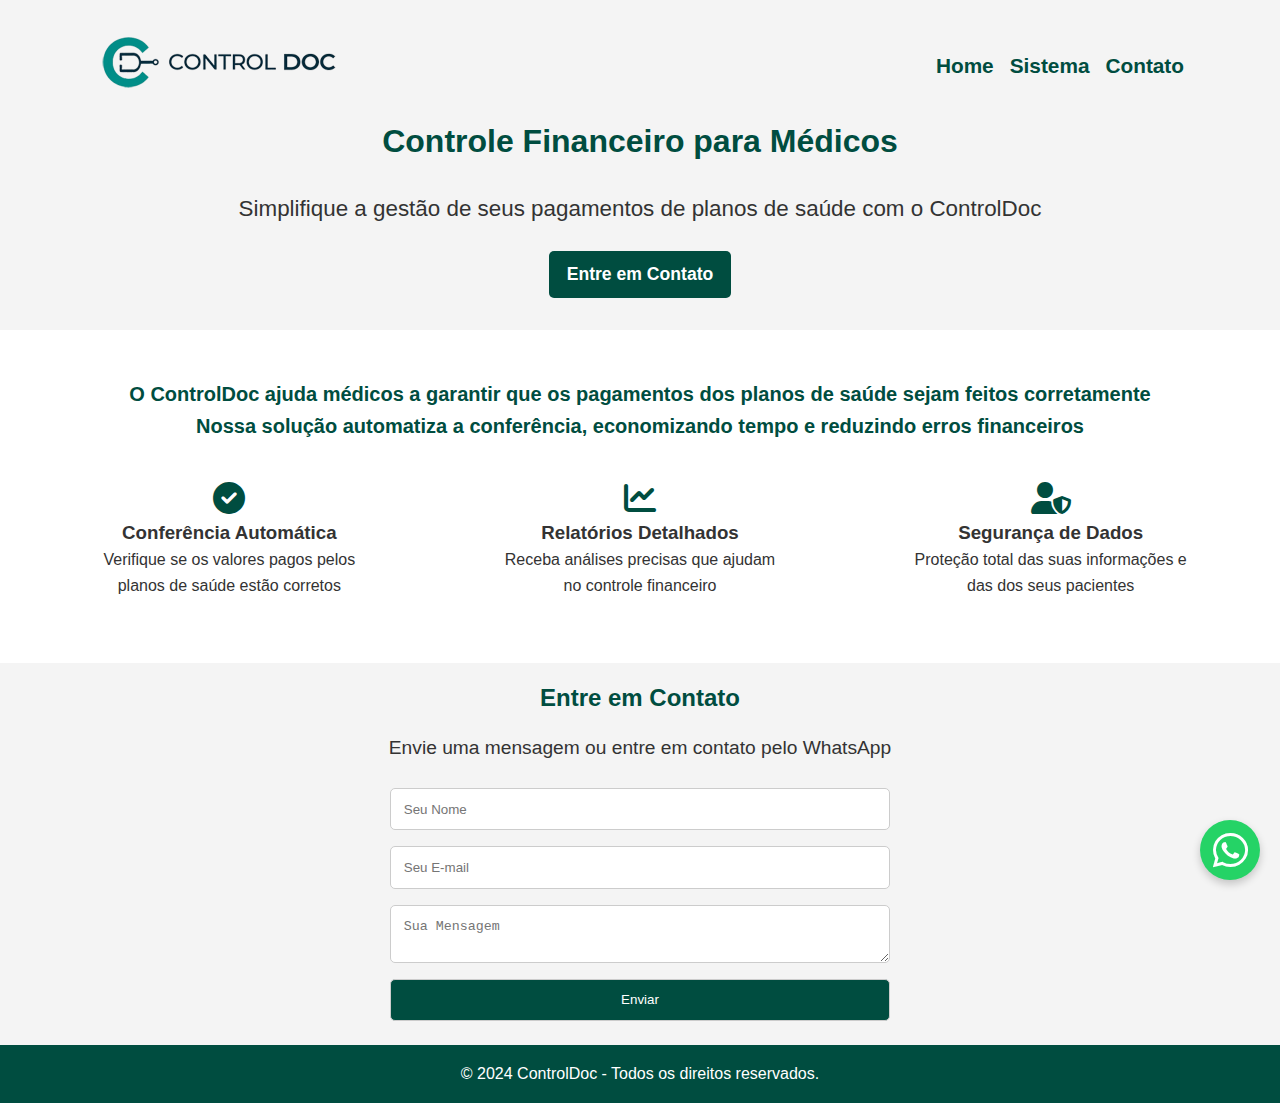
==== a-backup/index.html @ 4fa60aa8 "updates" ====
<!DOCTYPE html>
<html lang="pt-br">
<head>
  <meta charset="UTF-8">
  <meta name="viewport" content="width=device-width, initial-scale=1.0">
  <title>ControlDoc - Controle Financeiro para Médicos</title>
  <!-- Meta Tag Description -->
  <meta name="description" content=""> 
  <!-- Favicon Image -->
  <link rel="icon" href="img/control.ico" type="image/x-icon">
  <link rel="stylesheet" href="css/style.css">
  <link rel="stylesheet" href="https://cdnjs.cloudflare.com/ajax/libs/font-awesome/6.0.0/css/all.min.css">
</head>
<body>
  <header id="home">
    <nav>
      <div class="logo">
        <img src="img/controldoc-logo.png" alt="ControlDoc Logo">
      </div>
      <ul class="menu">
        <li><a href="#home">Home</a></li>
        <li><a href="#services">Sistema</a></li>
        <li><a href="#contact">Contato</a></li>
      </ul>
    </nav>
    <div class="header-content">
      <h1>Controle Financeiro para Médicos</h1>
      <p>Simplifique a gestão de seus pagamentos de planos de saúde com o ControlDoc</p>
      <a href="#contact" class="btn">Entre em Contato</a>
    </div>
  </header>

  <section id="services">
    <div style="text-align: center;">
      <span>O ControlDoc ajuda médicos a garantir que os pagamentos dos planos de saúde sejam feitos corretamente<br>Nossa solução automatiza a conferência, economizando tempo e reduzindo erros financeiros</span>
    </div>

    <div class="service-box">
      <div>
        <i class="fas fa-check-circle"></i>
        <h3>Conferência Automática</h3>
        <p>Verifique se os valores pagos pelos planos de saúde estão corretos</p>
      </div>
      <div>
        <i class="fas fa-chart-line"></i>
        <h3>Relatórios Detalhados</h3>
        <p>Receba análises precisas que ajudam no controle financeiro</p>
      </div>
      <div>
        <i class="fas fa-user-shield"></i>
        <h3>Segurança de Dados</h3>
        <p>Proteção total das suas informações e das dos seus pacientes</p>
      </div>
    </div>
  </section>

  <section id="contact">
    <h2>Entre em Contato</h2>
    <p>Envie uma mensagem ou entre em contato pelo WhatsApp</p>
    <form>
      <input type="text" placeholder="Seu Nome" required>
      <input type="email" placeholder="Seu E-mail" required>
      <textarea placeholder="Sua Mensagem" required></textarea>
      <button type="submit">Enviar</button>
    </form>
  </section>

  <footer>
    <p>&copy; 2024 ControlDoc - Todos os direitos reservados.</p>
  </footer>

  <a href="https://wa.me/+5541995947335" class="whatsapp-float" target="_blank">
    <i class="fab fa-whatsapp"></i>
  </a>

  <script src="js/script.js"></script>
</body>
</html>
---- a-backup/css/style.css ----
/* Reset */
* {
  margin: 0;
  padding: 0;
  box-sizing: border-box;
}

body {
  font-family: Arial, sans-serif;
  line-height: 1.6;
  color: #333;
}

/* Header */
header {
  background-color: #f4f4f4;
  text-align: center;
  padding: 2rem;
}

header nav {
  display: flex;
  justify-content: space-between;
  align-items: center;
}

header .logo img {
  height: 60px;
  margin-left: 4rem;
}

header .menu {
  list-style: none;
  display: flex;
  gap: 1rem;
  font-size: 1.3rem;
  margin-right: 4rem;
}


header .menu li a {
  text-decoration: none;
  color: #004d40;
  font-weight: bold;
  transition: color 0.3s ease; /* Smooth color transition */
}

.menu li a:hover {
  color: #5F9EA0; /* Change color on hover */
}

/* Header Content */
.header-content {
  display: flex;
  flex-direction: column; /* Ensures vertical stacking */
  align-items: center; /* Centers content horizontally */
}

.header-content h1 {
  color: #004d40;
  font-size: 2.0rem;
  margin: 1rem 0;
}

.header-content p {
  margin: 0.5rem 0;
  font-size: 1.4rem;
}

.header-content .btn {
  margin: 1rem 0; /* Adds vertical spacing */
  display: inline-block; /* Ensures vertical margin works */
  background-color: #004d40;
  color: white;
  font-weight: bold;
  font-size: 1.1rem;
  padding: 0.6rem 1.1rem;
  text-decoration: none;
  border-radius: 5px;
  margin-bottom: 0; /* Removes any space below the button */
}

.header-content .btn:hover {
  background-color: #00796b;
}


/* About Section */
#about, #services, #contact {
  padding: 3rem 1.5rem;
}

#about h2, #contact h2 {
  text-align: center;
  color: #004d40;
  margin-bottom: 1rem;
}

/* Services Section */
#services {
  margin-top: 0; /* Removes margin above the section */
  padding-top: 3rem; /* Removes padding above the section */
}

#services span {
  font-size: 1.25rem;
  text-align: center;
  color: #004d40;
  margin-bottom: 1rem;
  font-weight: 600;
}

.service-box {
  margin-top: 1.5rem;
  display: flex;
  justify-content: space-around;
  text-align: center;
}

.service-box p {
  width: 75%;
  margin: auto;
}

.service-box div {
  flex: 1;
  padding: 1rem;
}

.service-box i {
  font-size: 2rem;
  color: #004d40;
}

/* Contact Section */
#contact {
  background-color: #f4f4f4;
}

form {
  display: flex;
  flex-direction: column;
  max-width: 500px;
  margin: 0 auto;
}

form input, form textarea, form button {
  margin: 0.5rem 0;
  padding: 0.8rem;
  border: 1px solid #ccc;
  border-radius: 5px;
}

form button {
  background-color: #004d40;
  color: white;
  cursor: pointer;
}

form button:hover {
  background-color: #00796b;
}

/* Footer */
footer {
  background-color: #004d40;
  color: white;
  text-align: center;
  padding: 1rem;
}

#contact {
  padding: 1rem; /* Optional, adjust padding around the section */
}

#contact p {
  text-align: center; /* Centers the text horizontally */
  margin-bottom: 1rem; /* Adds space below the text if needed */
  font-size: 1.2rem;
}

/* WhatsApp Button */
.whatsapp-float {
  position: fixed;
  bottom: 20px;
  right: 20px;
  width: 60px;
  height: 60px;
  background-color: #25d366;
  color: white;
  border-radius: 50%;
  display: flex;
  align-items: center;
  justify-content: center;
  box-shadow: 0 4px 8px rgba(0, 0, 0, 0.2);
  text-decoration: none; /* Removes any underline or decoration */
}

.whatsapp-float i {
  font-size: 40px; /* Icon size */
  display: block; /* Prevent inline-level behavior */
  line-height: 1; /* Remove extra line spacing */
  text-align: center; /* Center the icon */
  vertical-align: middle; /* Prevents alignment issues */
  overflow: hidden; /* Ensures no extra rendering artifacts */
}


.whatsapp-float:hover {
  background-color: #1ebe57;
}
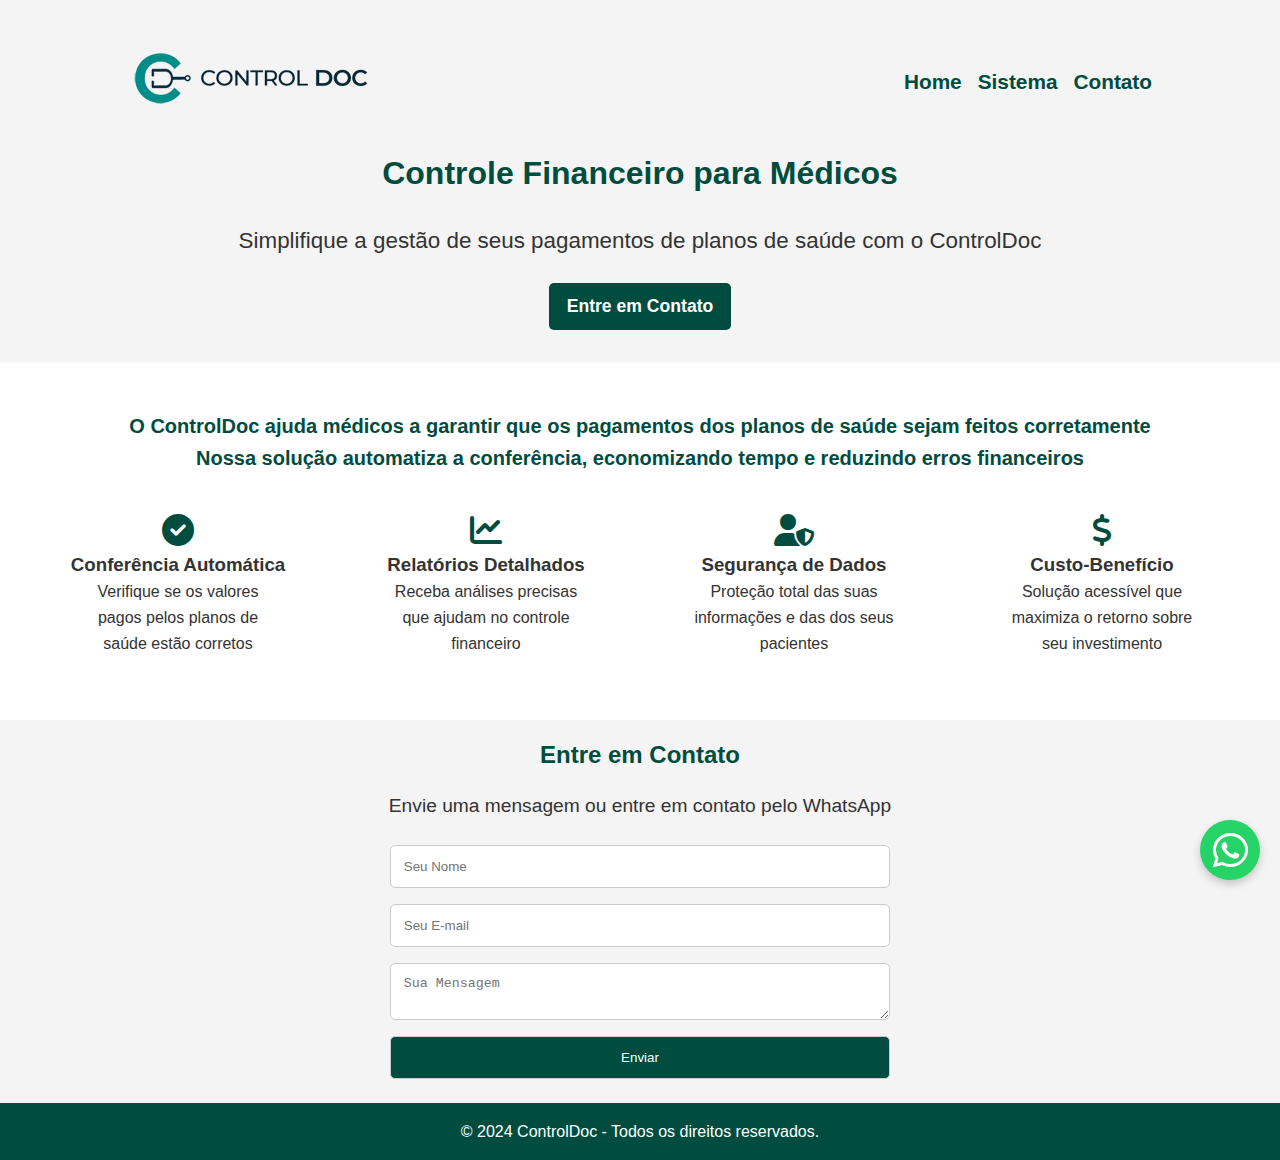
==== commit 31c80e50: "updates" ====
--- a/a-backup/index.html
+++ b/a-backup/index.html
@@ -3,27 +3,38 @@
 <head>
   <meta charset="UTF-8">
   <meta name="viewport" content="width=device-width, initial-scale=1.0">
-  <title>ControlDoc - Controle Financeiro para Médicos</title>
+  <title>ControlDoc</title>
   <!-- Meta Tag Description -->
-  <meta name="description" content=""> 
+  <meta name="description" content="Controle Financeiro para Médicos">  
   <!-- Favicon Image -->
   <link rel="icon" href="img/control.ico" type="image/x-icon">
   <link rel="stylesheet" href="css/style.css">
   <link rel="stylesheet" href="https://cdnjs.cloudflare.com/ajax/libs/font-awesome/6.0.0/css/all.min.css">
 </head>
 <body>
+
+  <div class="container">
+
   <header id="home">
-    <nav>
-      <div class="logo">
-        <img src="img/controldoc-logo.png" alt="ControlDoc Logo">
-      </div>
-      <ul class="menu">
-        <li><a href="#home">Home</a></li>
-        <li><a href="#services">Sistema</a></li>
-        <li><a href="#contact">Contato</a></li>
-      </ul>
-    </nav>
-    <div class="header-content">
+  <nav>
+
+    <div class="logo">
+      <img src="img/controldoc-logo.png" alt="ControlDoc Logo">
+    </div>
+
+    <div class="hamburger" id="hamburger" aria-expanded="false">
+      <i class="fas fa-bars"></i>
+    </div>
+
+    <ul class="menu" id="menu">
+      <li><a href="#home">Home</a></li>
+      <li><a href="#services">Sistema</a></li>
+      <li><a href="#contact">Contato</a></li>
+    </ul>
+
+  </nav>
+
+  <div class="header-content">
       <h1>Controle Financeiro para Médicos</h1>
       <p>Simplifique a gestão de seus pagamentos de planos de saúde com o ControlDoc</p>
       <a href="#contact" class="btn">Entre em Contato</a>
@@ -32,7 +43,9 @@
 
   <section id="services">
     <div style="text-align: center;">
-      <span>O ControlDoc ajuda médicos a garantir que os pagamentos dos planos de saúde sejam feitos corretamente<br>Nossa solução automatiza a conferência, economizando tempo e reduzindo erros financeiros</span>
+      <span>O ControlDoc ajuda médicos a garantir que os pagamentos dos planos de saúde sejam feitos corretamente</span>
+      <br>
+      <span>Nossa solução automatiza a conferência, economizando tempo e reduzindo erros financeiros</span>
     </div>
 
     <div class="service-box">
@@ -50,6 +63,11 @@
         <i class="fas fa-user-shield"></i>
         <h3>Segurança de Dados</h3>
         <p>Proteção total das suas informações e das dos seus pacientes</p>
+      </div>
+      <div>
+        <i class="fas fa-dollar-sign"></i>
+        <h3>Custo-Benefício</h3>
+        <p>Solução acessível que maximiza o retorno sobre seu investimento</p>
       </div>
     </div>
   </section>
@@ -74,5 +92,7 @@
   </a>
 
   <script src="js/script.js"></script>
+
+  </div>
 </body>
 </html>--- a/a-backup/css/style.css
+++ b/a-backup/css/style.css
@@ -5,12 +5,27 @@
   box-sizing: border-box;
 }
 
+html, body {
+  overflow-x: hidden; 
+  width: 100%; 
+  margin: 0; 
+}
+
 body {
   font-family: Arial, sans-serif;
   line-height: 1.6;
   color: #333;
 }
 
+img, div, section {
+  max-width: 100%; /* Prevent elements from exceeding screen width */
+  box-sizing: border-box; /* Include padding/border in element size */
+}
+
+.container {
+  width: 100%; /* Responsive width */
+}
+
 /* Header */
 header {
   background-color: #f4f4f4;
@@ -19,9 +34,11 @@
 }
 
 header nav {
+  position: relative; 
   display: flex;
   justify-content: space-between;
   align-items: center;
+  padding: 1rem 2rem; 
 }
 
 header .logo img {
@@ -37,7 +54,6 @@
   margin-right: 4rem;
 }
 
-
 header .menu li a {
   text-decoration: none;
   color: #004d40;
@@ -45,8 +61,17 @@
   transition: color 0.3s ease; /* Smooth color transition */
 }
 
-.menu li a:hover {
+header .menu li a:hover {
   color: #5F9EA0; /* Change color on hover */
+}
+
+/* Hamburger Menu Icon */
+.hamburger {
+  display: none; /* Hidden by default on larger screens */
+  cursor: pointer;
+  font-size: 1.5rem;
+  color: #004d40;
+  z-index: 1100; /* Keep it above other elements */
 }
 
 /* Header Content */
@@ -85,12 +110,11 @@
 }
 
 
-/* About Section */
-#about, #services, #contact {
+#services, #contact {
   padding: 3rem 1.5rem;
 }
 
-#about h2, #contact h2 {
+#contact h2 {
   text-align: center;
   color: #004d40;
   margin-bottom: 1rem;
@@ -193,7 +217,7 @@
   align-items: center;
   justify-content: center;
   box-shadow: 0 4px 8px rgba(0, 0, 0, 0.2);
-  text-decoration: none; /* Removes any underline or decoration */
+  text-decoration: none; 
 }
 
 .whatsapp-float i {
@@ -205,7 +229,158 @@
   overflow: hidden; /* Ensures no extra rendering artifacts */
 }
 
-
 .whatsapp-float:hover {
   background-color: #1ebe57;
+}
+
+/************* Responsive Design For tablets (768px and below) ********/
+
+@media (max-width: 768px) {  
+
+  header .logo {
+    margin: 0 auto; /* Automatically center horizontally */
+    text-align: center; /* Ensure inner content is centered */
+  }
+
+  .wide-element {
+    width: 100%; /* Fit content within viewport */
+    padding: 0; /* Remove excess padding for small screens */
+  }
+
+  .hamburger {
+    display: block; /* Display hamburger menu icon */
+  }
+
+  header #menu li {
+    margin: 0.5rem 0; 
+    font-size: 1.2rem;
+  }
+
+  #menu {
+    display: none; /* Hide menu by default */
+    flex-direction: column;
+    position: absolute;
+    top: 100%;
+    left: 0;
+    width: 100%;
+    background-color: #f4f4f4;
+    z-index: 999;
+    box-shadow: 0 4px 8px rgba(0, 0, 0, 0.2); /* Optional shadow */
+    text-align: center;
+  }
+
+  #menu.show {
+    display: flex; /* Show menu when toggled */
+  }
+
+  .menu li {
+    margin: 1rem 0; /* Add spacing between menu items */
+  }
+
+  header .header-content h1 {
+    width: 85%;
+    margin-top: 0rem;
+  }
+
+  #services {
+    margin-top: -1rem;
+    margin-bottom: -1rem;
+  }
+
+  #services span {
+    display: block; /* Treat each span as a block element */
+    margin-bottom: -0.5rem; /* Add more space below each block */
+  }
+
+  .service-box {
+    flex-direction: column;
+    gap: 1.5rem;
+  }
+
+  .service-box p {
+    width: 80%;
+    margin: auto;
+  }
+
+  .service-box div {
+    flex: 1 1 100%;
+  }
+
+  form {
+    padding: 1rem;
+  }
+
+  .whatsapp-float {
+    width: 55px !important; 
+    height: 55px !important;
+  }
+
+  .whatsapp-float i {
+    font-size: 40px !important; 
+  }
+}
+
+@media (max-width: 768px) and (orientation: landscape) {
+
+  .header-content p { 
+      width: 70%;
+  }
+
+  #services {
+    width: 100%; 
+  }
+
+  .service-box p {
+    width: 75%;
+    margin: auto;
+  }
+  
+}
+
+
+/* For mobile devices (480px and below) */
+@media (max-width: 480px) {
+  header {
+    padding: 1rem;
+  }
+
+  header .logo img {
+    height: 50px;
+    margin-left: 0;
+  }
+
+  header .menu {
+    font-size: 1rem;
+  }
+
+  .header-content h1 {
+    font-size: 1.8rem;
+  }
+
+  .header-content p {
+    font-size: 1.2rem;
+  }
+
+  #services span {
+    font-size: 1.1rem;
+  }
+
+  .service-box div {
+    padding: 0.5rem;
+  }
+
+  form input,
+  form textarea,
+  form button {
+    font-size: 0.9rem;
+  }
+
+  .whatsapp-float {
+    width: 50px;
+    height: 50px;
+  }
+
+  .whatsapp-float i {
+    font-size: 30px;
+  }
 }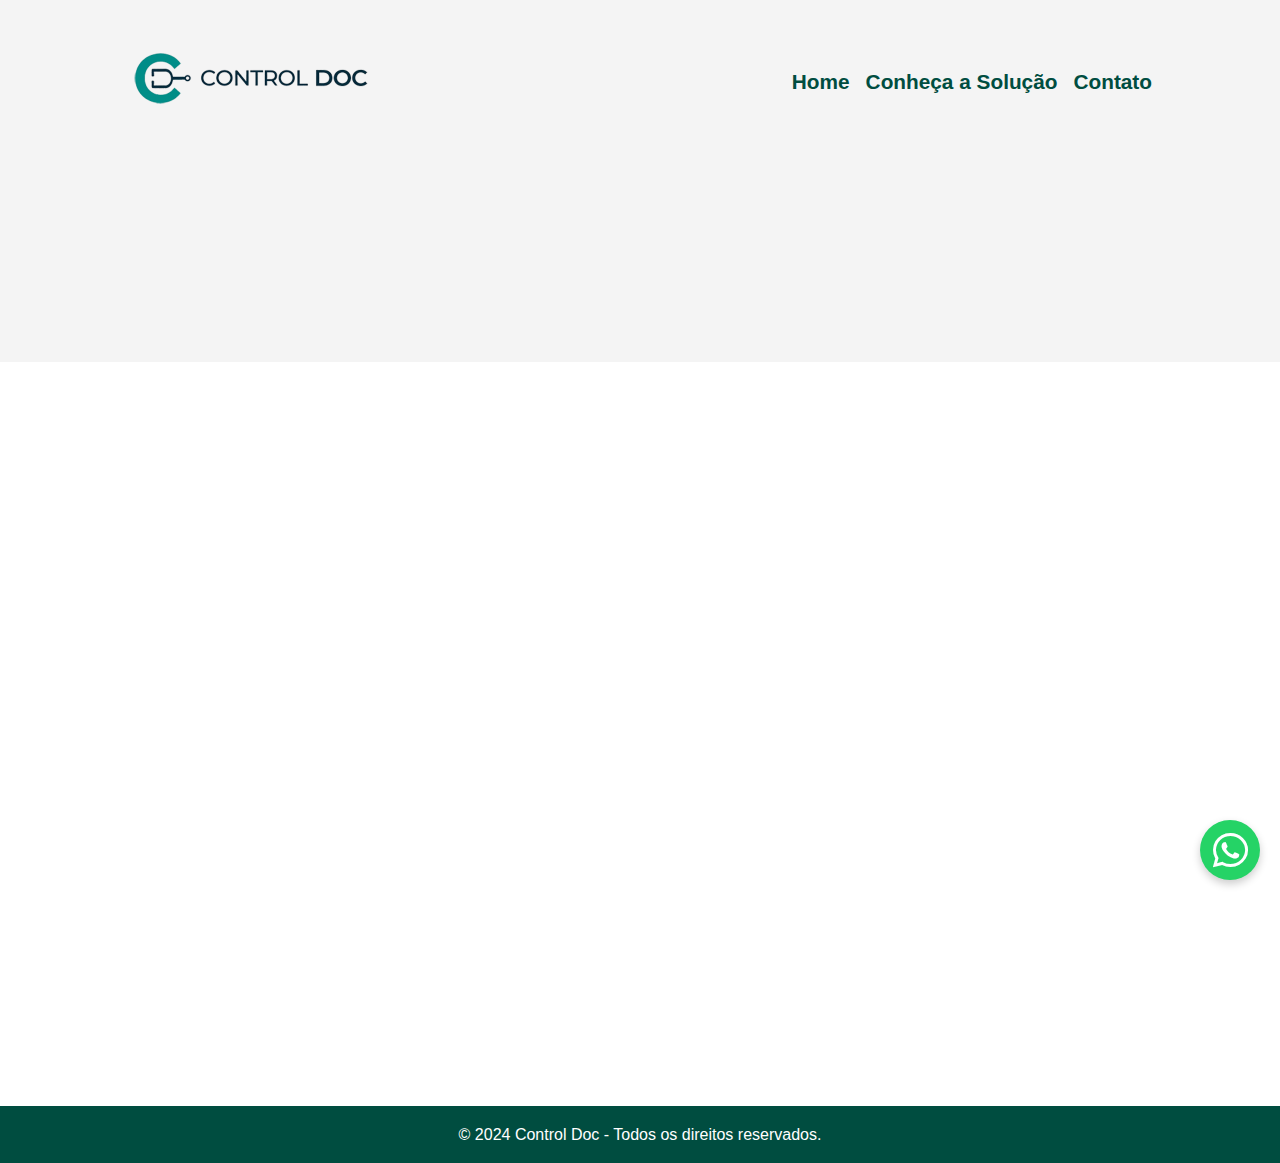
==== commit 60760d5e: "updates" ====
--- a/a-backup/index.html
+++ b/a-backup/index.html
@@ -3,7 +3,7 @@
 <head>
   <meta charset="UTF-8">
   <meta name="viewport" content="width=device-width, initial-scale=1.0">
-  <title>ControlDoc</title>
+  <title>Control Doc</title>
   <!-- Meta Tag Description -->
   <meta name="description" content="Controle Financeiro para Médicos">  
   <!-- Favicon Image -->
@@ -19,7 +19,7 @@
   <nav>
 
     <div class="logo">
-      <img src="img/controldoc-logo.png" alt="ControlDoc Logo">
+      <a href="index.html"><img src="img/controldoc-logo.png" alt="ControlDoc Logo"></a>
     </div>
 
     <div class="hamburger" id="hamburger" aria-expanded="false">
@@ -28,22 +28,22 @@
 
     <ul class="menu" id="menu">
       <li><a href="#home">Home</a></li>
-      <li><a href="#services">Sistema</a></li>
+      <li><a href="#services">Conheça a Solução</a></li>
       <li><a href="#contact">Contato</a></li>
     </ul>
 
   </nav>
 
-  <div class="header-content">
+  <div class="header-content fade-in">
       <h1>Controle Financeiro para Médicos</h1>
-      <p>Simplifique a gestão de seus pagamentos de planos de saúde com o ControlDoc</p>
+      <p>Simplifique a gestão de seus pagamentos de planos de saúde com o Control Doc</p>
       <a href="#contact" class="btn">Entre em Contato</a>
     </div>
   </header>
 
-  <section id="services">
+  <section id="services" class="fade-in">
     <div style="text-align: center;">
-      <span>O ControlDoc ajuda médicos a garantir que os pagamentos dos planos de saúde sejam feitos corretamente</span>
+      <span>O Control Doc ajuda médicos a garantir que os pagamentos dos planos de saúde sejam feitos corretamente</span>
       <br>
       <span>Nossa solução automatiza a conferência, economizando tempo e reduzindo erros financeiros</span>
     </div>
@@ -72,19 +72,54 @@
     </div>
   </section>
 
-  <section id="contact">
+  <section id="contact" class="fade-in">
     <h2>Entre em Contato</h2>
-    <p>Envie uma mensagem ou entre em contato pelo WhatsApp</p>
-    <form>
-      <input type="text" placeholder="Seu Nome" required>
-      <input type="email" placeholder="Seu E-mail" required>
-      <textarea placeholder="Sua Mensagem" required></textarea>
-      <button type="submit">Enviar</button>
-    </form>
+    <p id="contactMessage">Envie uma mensagem ou entre em contato pelo WhatsApp</p>
+
+      <form action="https://formsubmit.co/97acd11190d03f45b7c9588c07d09ac6" method="POST">
+        <input type="text" name="name" placeholder="Nome" required>
+        <input type="text" name="email" placeholder="E-mail ou Telefone" required>
+        <textarea name="message" placeholder="Mensagem" required></textarea>
+        <input type="hidden" name="_captcha" value="true"> <!-- CAPTCHA for spam protection -->
+        <input type="hidden" name="_subject" value="Nova Mensagem Control Doc">
+        <input type="hidden" name="_template" value="box">
+        <button type="submit">Enviar</button>
+      </form>
+
+        <script>
+            document.querySelector("form").addEventListener("submit", async (e) => {
+                e.preventDefault(); // Prevent default form submission
+
+                const form = e.target;
+                const formContainer = document.getElementById("formContainer");
+                const contactMessage = document.getElementById("contactMessage");
+
+                // Send form data
+                const formData = new FormData(form);
+
+                const response = await fetch(form.action, {
+                  method: form.method,
+                  body: formData,
+                });
+
+                if (response.ok) {
+                  // Show success message
+                  contactMessage.textContent = "Mensagem enviada com sucesso!";
+                  contactMessage.classList.add("success"); 
+                  form.reset();
+                } else {
+                  // Show error message
+                  contactMessage.textContent = "Ocorreu um erro, tente novamente";
+                  contactMessage.classList.add("error"); // Add error class for styling
+                }
+              });
+
+        </script>
+
   </section>
 
   <footer>
-    <p>&copy; 2024 ControlDoc - Todos os direitos reservados.</p>
+    <p>&copy; 2024 Control Doc - Todos os direitos reservados.</p>
   </footer>
 
   <a href="https://wa.me/+5541995947335" class="whatsapp-float" target="_blank">
--- a/a-backup/css/style.css
+++ b/a-backup/css/style.css
@@ -161,6 +161,10 @@
   background-color: #f4f4f4;
 }
 
+#contact {
+  padding: 1rem; /* Optional, adjust padding around the section */
+}
+
 form {
   display: flex;
   flex-direction: column;
@@ -173,17 +177,56 @@
   padding: 0.8rem;
   border: 1px solid #ccc;
   border-radius: 5px;
+  font-family: Arial, sans-serif;
 }
 
 form button {
   background-color: #004d40;
   color: white;
   cursor: pointer;
+  font-size: 1rem;
 }
 
 form button:hover {
   background-color: #00796b;
 }
+
+/* Default style */
+#contactMessage {
+  text-align: center; /* Centers the text horizontally */
+  margin-bottom: 1rem; /* Adds space below the text if needed */
+  font-size: 1.2rem;
+}
+
+#contactMessage.success {
+  color: green; /* Text color */
+  font-size: 1.1rem;
+  border: 1px solid green; /* Adds a green border */
+  padding: 10px; /* Adds space inside the border */
+  border-radius: 5px; /* Rounds the corners */
+  margin: 0 auto 1rem; /* Centers the message and adds spacing below */
+  text-align: center; /* Centers the text inside */
+  background-color: #f6fff6; /* Optional: Light green background */
+  max-width: 500px; /* Matches the form's width */
+  width: 100%; /* Ensures responsiveness */
+  box-sizing: border-box; /* Includes padding in the width calculation */
+}
+
+
+/* Error message */
+#contactMessage.error {
+  color: red; /* Text color */
+  border: 1px solid red; /* Adds a green border */
+  padding: 10px; /* Adds space inside the border */
+  border-radius: 5px; /* Rounds the corners */
+  margin: 0 auto 1rem; /* Centers the message and adds spacing below */
+  text-align: center; /* Centers the text inside */
+  background-color: #FFCCCB; /* Optional: Light red background */
+  max-width: 500px; /* Matches the form's width */
+  width: 100%; /* Ensures responsiveness */
+  box-sizing: border-box; /* Includes padding in the width calculation */
+}
+
 
 /* Footer */
 footer {
@@ -191,16 +234,6 @@
   color: white;
   text-align: center;
   padding: 1rem;
-}
-
-#contact {
-  padding: 1rem; /* Optional, adjust padding around the section */
-}
-
-#contact p {
-  text-align: center; /* Centers the text horizontally */
-  margin-bottom: 1rem; /* Adds space below the text if needed */
-  font-size: 1.2rem;
 }
 
 /* WhatsApp Button */
@@ -233,7 +266,26 @@
   background-color: #1ebe57;
 }
 
+/* Fade-in animation */
+@keyframes fadeIn {
+  from {
+    opacity: 0;
+    transform: translateY(20px); /* Optional: Add slight movement */
+  }
+  to {
+    opacity: 1;
+    transform: translateY(0);
+  }
+}
+
+/* General fade-in class */
+.fade-in {
+  opacity: 0; /* Start fully transparent */
+  animation: fadeIn 1s ease-out forwards; /* Apply fade-in */
+}
+
 /************* Responsive Design For tablets (768px and below) ********/
+/**********************************************************************/
 
 @media (max-width: 768px) {  
 
@@ -307,7 +359,15 @@
   }
 
   form {
-    padding: 1rem;
+    padding: 0 1rem 1rem 1rem; /* Order: top, right, bottom, left */
+  }
+
+  #contactMessage.success {
+    max-width: 90%; /* Limits width to 90% of the viewport */
+  }
+
+  #contactMessage.error {
+    max-width: 90%; /* Limits width to 90% of the viewport */
   }
 
   .whatsapp-float {
@@ -334,7 +394,16 @@
     width: 75%;
     margin: auto;
   }
+
+  #contactMessage.success {
+    max-width: 400px; /* Match the form's width */
+    margin: 0 auto 1rem; /* Center horizontally and add spacing */
+  }
   
+  #contactMessage.error {
+    max-width: 400px; /* Match the form's width */
+    margin: 0 auto 1rem; /* Center horizontally and add spacing */
+  }
 }
 
 
@@ -375,6 +444,14 @@
     font-size: 0.9rem;
   }
 
+  #contactMessage.success {
+    max-width: 90%; /* Limits width to 90% of the viewport */
+  }
+
+  #contactMessage.error {
+    max-width: 90%; /* Limits width to 90% of the viewport */
+  }
+
   .whatsapp-float {
     width: 50px;
     height: 50px;
